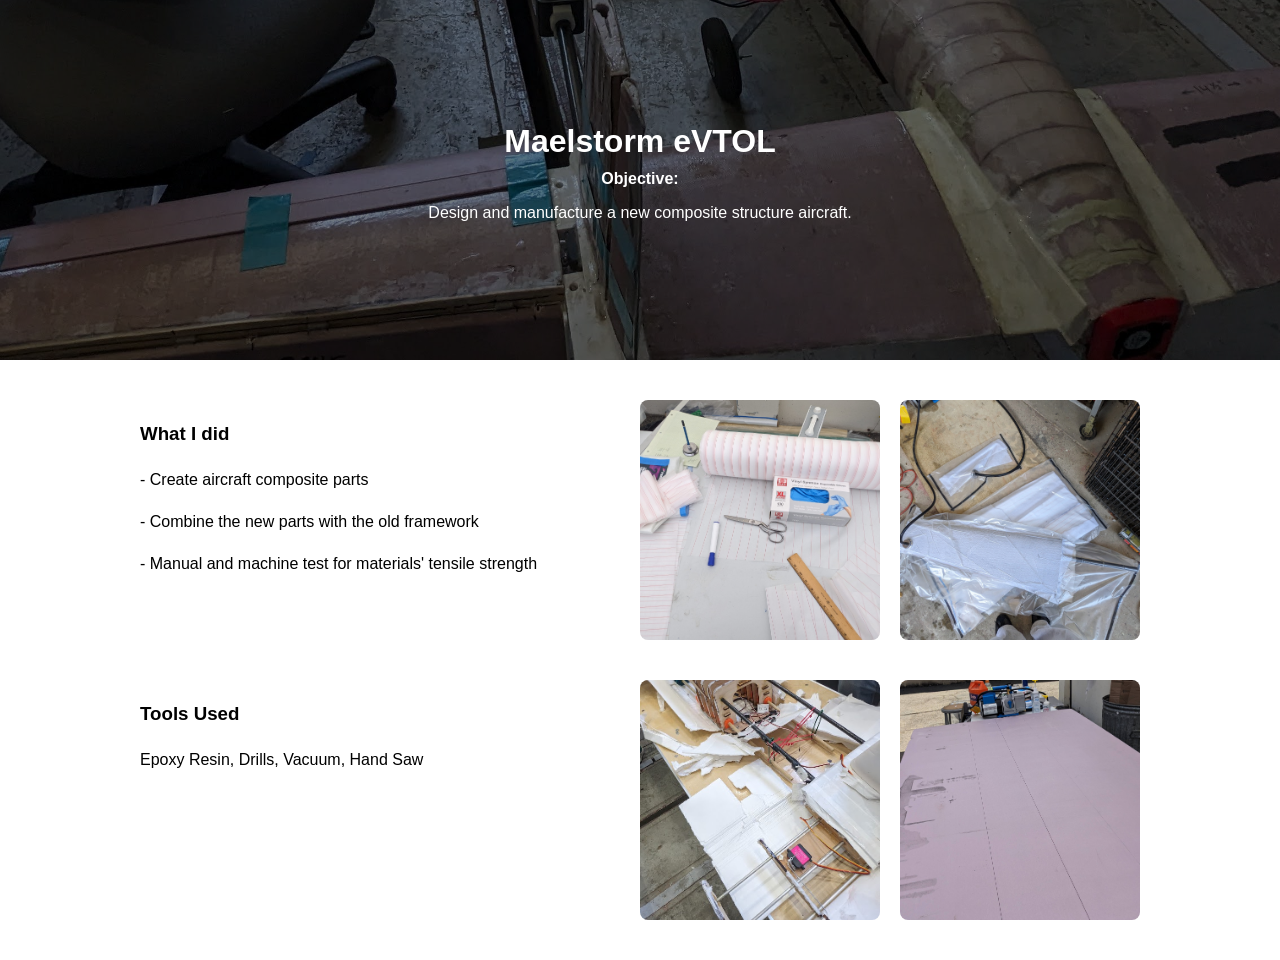
==== eVTOL.html @ c443f9ed "update site" ====
<!DOCTYPE html>
<html lang="en">
<head>
    <meta charset="UTF-8">
    <meta name="viewport" content="width=device-width, initial-scale=1.0">
    <title>Maelstorm eVTOL</title>
    <link rel="stylesheet" href="style.css">
</head>

<body>

    <!-- TITLE -->
     <div class = "hero hero-evtol">
            <div class = "hero-text">
                <h1 class = "project-title">Maelstorm eVTOL</h1>
                <p class = "objective-title">Objective:</p>
                <p> Design and manufacture a new composite structure aircraft. </p>
                
            </div>
        </div>

    <!-- CONTENT -->
     <section class ="project-row">
        <!--LEFT: TEXT-->
        <div class ="project-text">
            <h3>What I did</h3>
            <p>- Create aircraft composite parts</p>
            <p>- Combine the new parts with the old framework</p>
            <p>- Manual and machine test for materials' tensile strength</p>
        </div>

        <div class = "img-box">
            <img src="images/evtol1.jpg" alt="eVTOL">
        </div>
        <div class = "img-box">
            <img src="images/evtol2.jpg" alt="eVTOL">
        </div>
    </section>


    <section class ="project-row">
        <div class ="project-text">
            <h3>Tools Used</h3>
            <p>Epoxy Resin, Drills, Vacuum, Hand Saw</p>
        </div>

        <div class = "img-box">
            <img src="images/evtol3.jpg" alt="Tools Used">
        </div>
        <div class = "img-box">
            <img src="images/evtol4.jpg" alt="Tools Used">
        </div>
    </section>

</body>
</html>
---- style.css ----
body {
    font-family: Arial, sans-serif;
    margin: 0;
    transition: opacity 0.3s ease;

}

h2 {
    text-align:center;
    margin-bottom:20px;
}

header {
    background: #333;
    color: white;
    text-align: center;
    padding: 2rem;
}

section {
    padding: 40px 20px;
}


/* PROJECT GRID */
/* HOME PAGE*/
.projects-grid {
    display:grid;
    grid-template-columns:repeat(3,1fr);
    gap:20px;
    max-width:1000px;
    padding:20px;
    margin: 0 auto;
}

/* PROJECT CARD */
.project-card {
    position: relative;
    overflow:hidden;
    border-radius: 10px;

    aspect-ratio: 1/1;
    display: block;
    text-decoration:none;
    color: white;
}

.project-card:hover img {
    filter:blur(2px) brightness(0.75);
    transform:scale(1.05);
}

/* IMAGE */
.project-card img {
    width: 100%;
    height:100%;
    object-fit: cover;
    display: block;
    opacity:1;
    transition:filter 0.3s ease, transform 0.3s ease;
}

/* OVERLAY */
.overlay{
    position: absolute;
    top:0;
    left:0;
    width:100%;
    height:100%;

    display:flex;
    align-items:center;
    justify-content:center;
    flex-direction: column;

    background:rgba(0,0,0,0.6);
    color:white;

    opacity: 0;
    transition: opacity 0.3s ease;

    
}

.overlay-text{
    text-align:center;
    padding: 10px;
}

.overlay-text h3 {
    margin:0;
    font: size 1.2rem;
}

.overlay-text p {
    margin: 5px auto 0;
    font-size:0.9rem;
    opacity: 0.85;
    max-width: 80%;
}

/* OVERLAY ON HOVER */
.project-card:hover .overlay {
    opacity: 1;
}

@media (max-width:600px){
.projects-grid {
    grid-template-columns: 1fr;
}
}

.site-header {
    background: #333;
    color: white;
    text-align: center;
    padding: 2rem;
}

.site-header nav a {
    color: white;
    margin: 0 10px;
    text-decoration: none;
}

.site-header nav a:hover {
    text-decoration: underline;
}

.project-page {
    max-width: 900px;
    margin: 0 auto;
    padding: 40px 20px;
}

.project-page img {
    width: 100%;
    border-radius: 10px;
    margin: 20px 0;
}

.project-layout {
    display: flex;
    gap: 40px;
    align-items: flex-start;
    max-width: 1000px;
    margin: 0 auto;
    padding: 20px;
}

.project-images {
    flex: 0 0 320px;
    display:flex;
    flex-direction: row;
    gap: 10px;
}

.project-images img {
    width: 100%;
    aspect-ratio: 1/1;
    border-radius: 10px;
    object-fit: cover;
}

.project-text {
    flex: 2;
    font-size:1rem;
    line-height:1.6;
}

@media (max-width: 768px) {
    .project-layout {
        flex-direction: column;
    }

    .project-images {
        width: 100%;
        flex: none;
    }
}

.project-title {
    text-align: center;
    margin: 0 0 10px;
}

.objective-title {
    font-weight: bold;
    margin: 10px 0 5px;
}

.hero {
    height: 40vh;
    background-size: cover;
    background-position: center;

    display: flex;
    align-items: center;
    justify-content: center;

    position: relative;
}

.hero-evtol {
    background-image: url("images/eVTOL_profile.jpg");
    background-position: 50% 67%;
}

.hero-robotics {
    background-image: url("images/Robotics_Profile.webp");
}

.hero-linac {
    background-image: url("images/Linac_Profile.jpg");
}

.hero::before {
    content: "";
    position: absolute;
    inset: 0;
    background: rgba(0,0,0,0.5);
}

.hero-text-project {
    position: relative;
    color: white;
    max-width: 700px;
    padding: 20px;
    padding-left: 60px;
    padding-right:20px;
    text-align: left;
}

.project-row {
    display: flex;
    gap: 20px;
    align-items: stretch;
    max-width: 1000px;
    margin: 40px auto;
    padding: 0 20px;
}

@media (max-width: 768px) {
    .project-row {
        flex-direction: column;
    }
}

.project-split {
    display: flex;
    gap: 40px;
    max-width: 1100px;
    margin: 60px auto;
    padding: 0 20px;
    align-items: stretch;
}

.project-grid {
    flex: 0 0 320px;
    max-width: 320px;
    display: grid;
    grid-template-rows: repeat(2, 1fr);
    grid-template-columns: repeat(2, 1fr);
    gap: 10px;

    height:100%
}

.grid-item {
    aspect-ratio: 1/1;
    overflow: hidden;
    border-radius: 8px;
}

.grid-item img {
    width: 100%;
    height:100%;
    object-fit: cover;
    display: block;
}

.img-box {
    flex:1;
    aspect-ratio: 1 / 1;
    overflow: hidden;
    border-radius: 8px;
}

.img-box img {
    width: 100%;
    height: 100%;
    object-fit: cover;
    display: block;
}

.img-left{
    object-position: left;
}

.img-right{
    object-position: right;
}

.hero-home {
    height: 30vh;

    background-image: url("https://c4.wallpaperflare.com/wallpaper/117/696/29/minecraft-outdoors-shaders-sun-rays-video-games-hd-wallpaper-preview.jpg"); 
    background-size: cover;
    background-position: 50% 29%;

    display: flex;
    align-items: center;
    justify-content: center;

    position: relative;
}

.hero-home::before {
    content: "";
    position: absolute;
    inset: 0;
    background: rgba(0,0,0,0.5);
}

.hero-text {
    position: relative;
    color: white;
    text-align: center;
    padding: 20px;
}





/* FULLSCREEN LOADER */
#loader {
    position: fixed;
    inset: 0;
    z-index: 9999; 

    display: flex;
    align-items: center;
    justify-content: center;

    background-image: url("images/dirt.jpg");
    background-size: cover;
    background-position: center;

    overflow: hidden;
}

#loader::before {
    content: "";
    position: absolute;
    inset: 0;

    background-image: url("images/dirt.jpg");
    background-size: cover;
    background-position: center;

    animation: dirtZoom 4s ease-out forwards;
    transform: scale(1.2);
    filter: brightness(0.6);
}

#loader::after {
    content: "";
    position: absolute;
    inset: 0;
    background: rgba(0,0,0,0.4);
}

@keyframes dirtZoom {
    0% {
        transform: scale(1.4);
    }
    100% {
        transform: scale(1.0);
    }
}

/* square box */
.mc-loader-box {
    position: relative;
    z-index: 2;
    width: 320px;
    padding: 20px;

    background: #111;
    border: 4px solid #555;
    box-shadow: 0 0 0 4px #000;

    color: white;
    text-align: center;

    font-family:  "Press Start 2P", monospace;
}

/* title */
.mc-loader-box h2 {
    margin: 0 0 10px;
    font-size: 18px;
}

/* bar background */
.mc-bar {
    width: 100%;
    height: 18px;
    background: #333;
    border: 2px solid #666;
    margin: 15px 0;
    overflow: hidden;
}

/* moving progress */
.mc-progress {
    height: 100%;
    width: 0%;
    background: repeating-linear-gradient(
        45deg,
        #3aa655,
        #3aa655 10px,
        #2f8f45 10px,
        #2f8f45 20px
    );
    transition: width 0.2s ease;
}


body.loaded {
    opacity: 1;
    transition: opacity 0.6s ease;
}

#page-content {
    display: none;
    opacity: 0;
    transition: opacity 0.4s ease;
}

#page-content.loaded {
    display: block;
    opacity: 1;
}
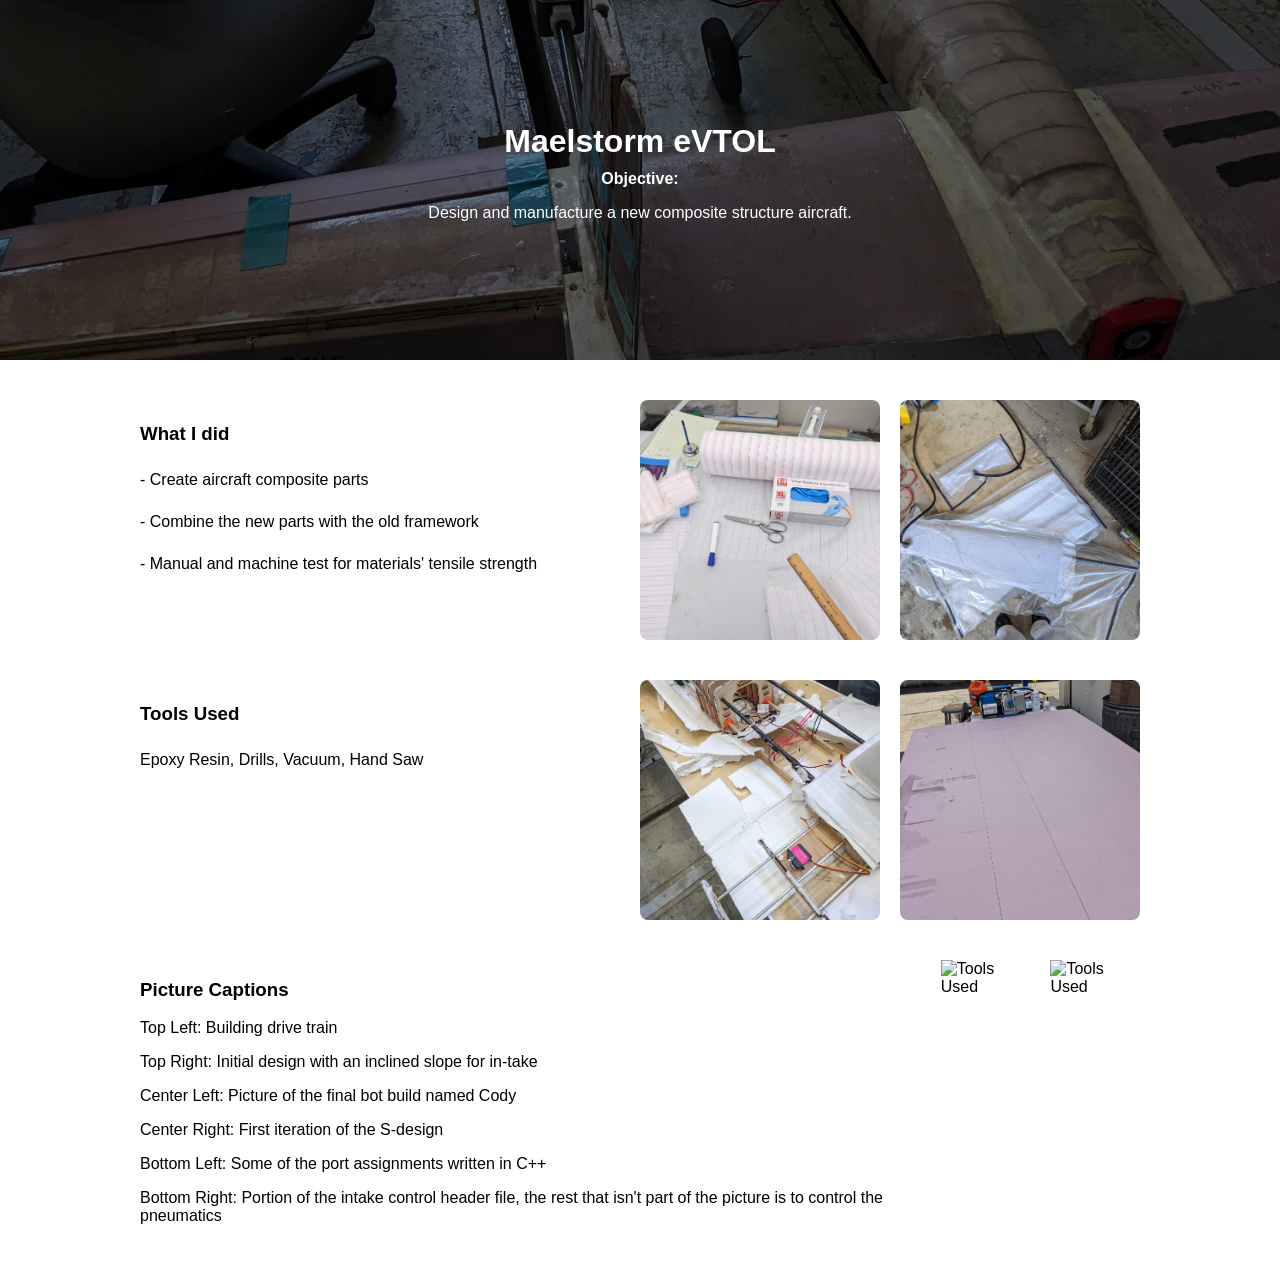
==== commit 3d29b8e8: "commit" ====
--- a/eVTOL.html
+++ b/eVTOL.html
@@ -52,5 +52,22 @@
         </div>
     </section>
 
+    <section class = "project-row">
+        <div class ="Pictures">
+            <h3> Picture Captions</h3>
+            <p>Top Left: Building drive train</p>
+            <p>Top Right: Initial design with an inclined slope for in-take</p>
+            <p>Center Left: Picture of the final bot build named Cody</p>
+            <p>Center Right: First iteration of the S-design </p>
+            <p>Bottom Left: Some of the port assignments written in C++</p>
+            <p>Bottom Right: Portion of the intake control header file, the rest that isn't part of the picture is to control the pneumatics</p>
+        </div class = "img-box">
+            <img src="images/rob5.jpg" alt="Tools Used">
+        </div>
+        </div class = "img-box">
+            <img src="images/rob7.jpg" alt="Tools Used">
+        </div>
+    </section>
+
 </body>
 </html>
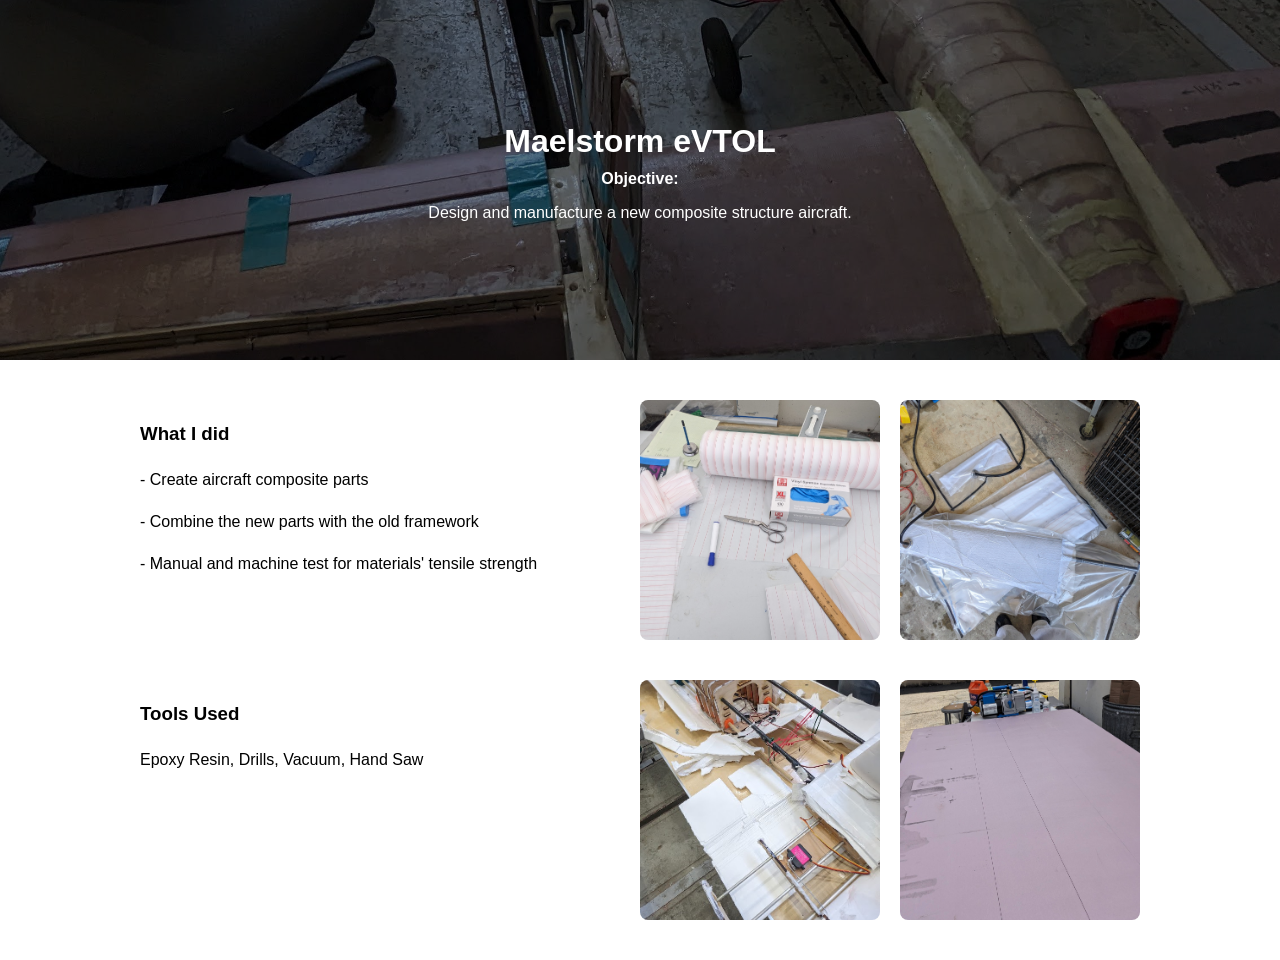
==== commit b66c290b: "commit" ====
--- a/eVTOL.html
+++ b/eVTOL.html
@@ -52,22 +52,5 @@
         </div>
     </section>
 
-    <section class = "project-row">
-        <div class ="Pictures">
-            <h3> Picture Captions</h3>
-            <p>Top Left: Building drive train</p>
-            <p>Top Right: Initial design with an inclined slope for in-take</p>
-            <p>Center Left: Picture of the final bot build named Cody</p>
-            <p>Center Right: First iteration of the S-design </p>
-            <p>Bottom Left: Some of the port assignments written in C++</p>
-            <p>Bottom Right: Portion of the intake control header file, the rest that isn't part of the picture is to control the pneumatics</p>
-        </div class = "img-box">
-            <img src="images/rob5.jpg" alt="Tools Used">
-        </div>
-        </div class = "img-box">
-            <img src="images/rob7.jpg" alt="Tools Used">
-        </div>
-    </section>
-
 </body>
 </html>
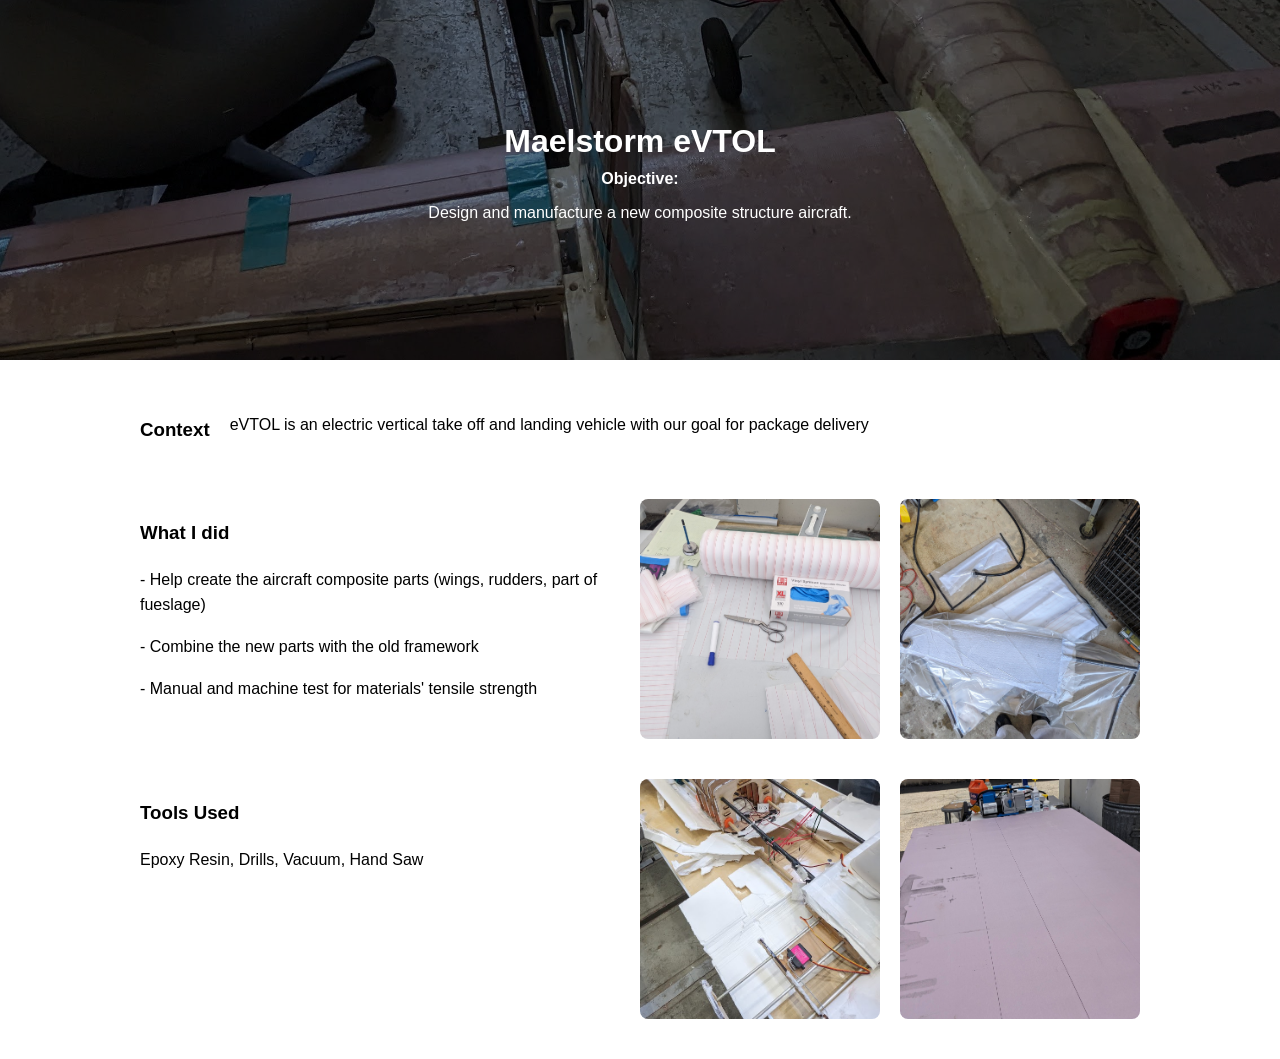
==== commit 5541eb64: "commit" ====
--- a/eVTOL.html
+++ b/eVTOL.html
@@ -20,11 +20,16 @@
         </div>
 
     <!-- CONTENT -->
+     <section class = "project-row">
+        <h3>Context</h3>
+        <p>eVTOL is an electric vertical take off and landing vehicle with our goal for package delivery </p>
+    </section>
+
      <section class ="project-row">
         <!--LEFT: TEXT-->
         <div class ="project-text">
             <h3>What I did</h3>
-            <p>- Create aircraft composite parts</p>
+            <p>- Help create the aircraft composite parts (wings, rudders, part of fueslage) </p>
             <p>- Combine the new parts with the old framework</p>
             <p>- Manual and machine test for materials' tensile strength</p>
         </div>
--- a/style.css
+++ b/style.css
@@ -1,3 +1,5 @@
+/* TITLE */
+
 body {
     font-family: Arial, sans-serif;
     margin: 0;
@@ -166,6 +168,7 @@
     flex: 2;
     font-size:1rem;
     line-height:1.6;
+    min-width: 0;
 }
 
 @media (max-width: 768px) {
@@ -281,7 +284,7 @@
 
 .img-box {
     flex:1;
-    aspect-ratio: 1 / 1;
+    aspect-ratio: 1/1;
     overflow: hidden;
     border-radius: 8px;
 }
@@ -442,4 +445,14 @@
 #page-content.loaded {
     display: block;
     opacity: 1;
+}
+
+.small-img{
+    flex: 0 0 250px;
+}
+
+.small-img img{
+    width: 100%;
+    height: 100%;
+    object-fit: cover;
 }
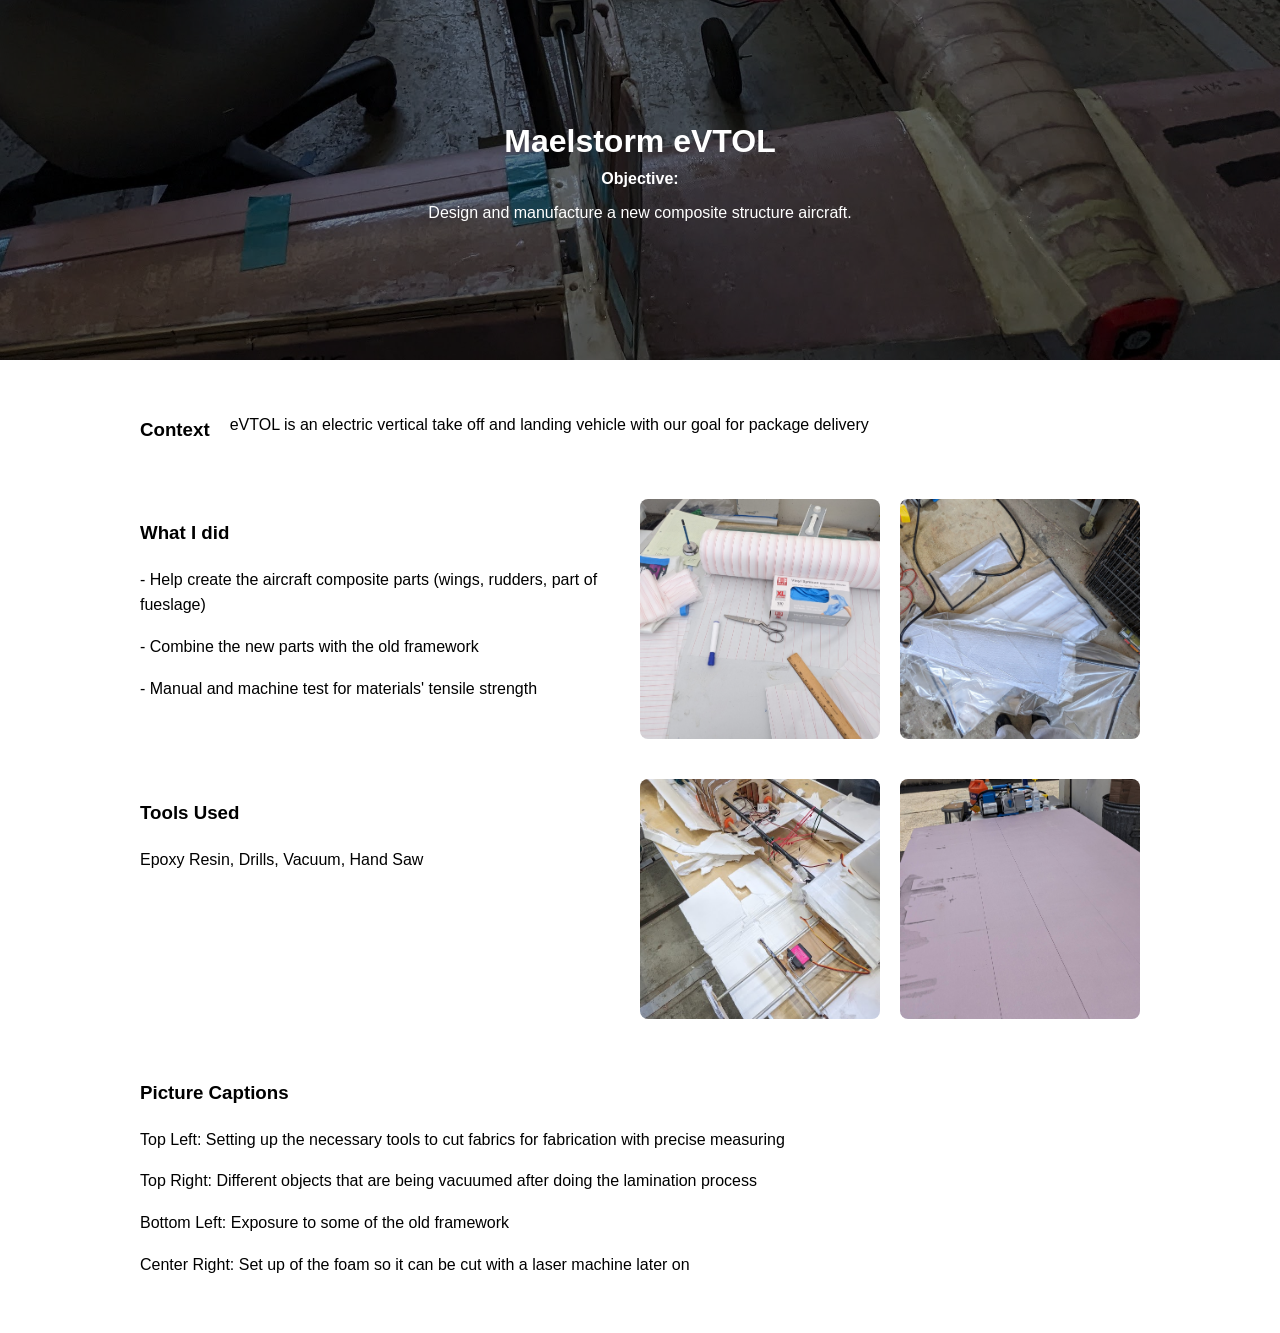
==== commit 5f56a9bd: "commit" ====
--- a/eVTOL.html
+++ b/eVTOL.html
@@ -57,5 +57,15 @@
         </div>
     </section>
 
+    <section class = "project-row">
+        <div class ="project-text">
+            <h3> Picture Captions</h3>
+            <p>Top Left: Setting up the necessary tools to cut fabrics for fabrication with precise measuring</p>
+            <p>Top Right: Different objects that are being vacuumed after doing the lamination process</p>
+            <p>Bottom Left: Exposure to some of the old framework</p>
+            <p>Center Right: Set up of the foam so it can be cut with a laser machine later on</p>
+        </div>
+    </section>
+
 </body>
 </html>
